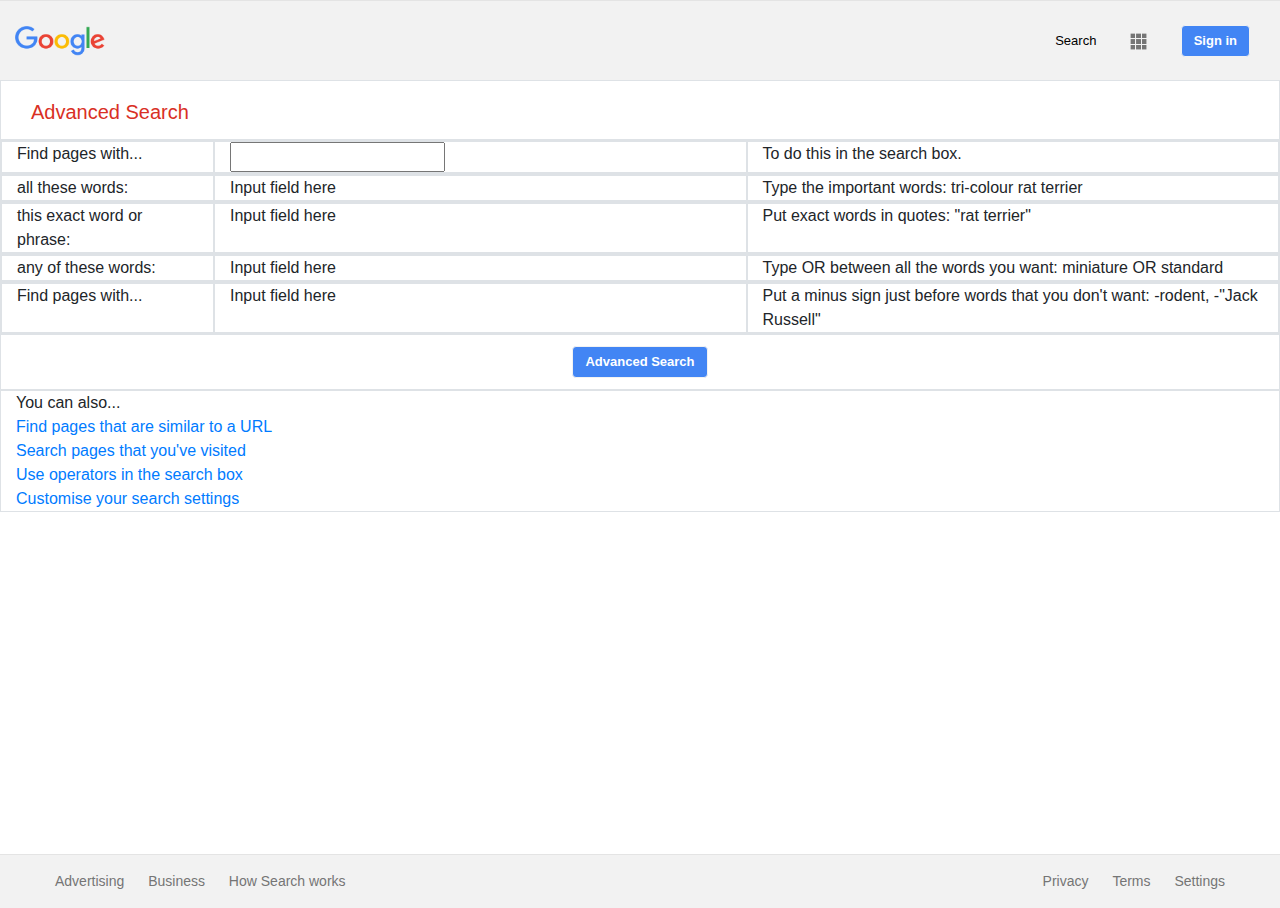
==== advanced.html @ 19ccd0b6 "Progress on file advanced.html" ====
<!-- for reference on google request paramters visit: -->
<!-- https://stenevang.wordpress.com/2013/02/22/google-advanced-power-search-url-request-parameters/ -->
<!-- notes -->
<!-- FIX: improve column nesting on index.html and image.html -->
<!-- FIX: blue button class on images.html, take reference on index.html -->
<!DOCTYPE html>
<html lang="en">
  <head>
    <meta charset="UTF-8">
    <meta name="viewport" content="width=device-width, initial-scale=1.0">
    <!-- Bootstrap libray -->
    <link rel="stylesheet" href="https://maxcdn.bootstrapcdn.com/bootstrap/4.0.0/css/bootstrap.min.css" integrity="sha384-Gn5384xqQ1aoWXA+058RXPxPg6fy4IWvTNh0E263XmFcJlSAwiGgFAW/dAiS6JXm" crossorigin="anonymous">
    <title>Google Advanced Search</title>
    <!-- Tab icon (it only worked with .ico extensions)-->
    <link rel="icon" href="img/googlefevicon.ico" sizes="64x64">
    <link rel="stylesheet" href="style/style-advanced.css">
  </head>
  <body>
    <div class="container-fluid">
      <!-- nav-bar -->
      <div class="row align-items-center nav-bar">
        <div class="col-6 text-left">
        <span><img width="90px" height="30px" src="img/google-main.png" alt="Google" width="272" height="92"></span>
        </div>
        <div class="col-6 text-right">
          <a href="index.html">Search</a>
          <img class="products" src="img/products.png" width="24" height="24">
          <a type="button" href="https://accounts.google.com/signin" class="button-blue">Sign in</a>
        </div>
      </div>
      <!-- main -->
      <div class="row align-content-start main">
        <!-- logo -->
        <div class="col-12 col-logo border">
          <div><label class="logo-subtext">Advanced Search</label></div>
        </div>
        <form action="https://google.com/search">
          <!-- find pages with... -->
          <div class="col-12 border">
            <div class="row">
              <div class="col-2 border">
                Find pages with...
              </div>
              <div class="col-5 border">
                <input  type="text" name="q" maxlength="2048">
              </div>
              <div class="col-5 border">
                To do this in the search box.
              </div>
            </div>
          </div>
          <!-- all these words -->
          <div class="col-12 border">
            <div class="row">
              <div class="col-2 border">
                all these words:
              </div>
              <div class="col-5 border">
                Input field here
              </div>
              <div class="col-5 border">
                Type the important words: tri-colour rat terrier
              </div>
            </div>
          </div>
          <!-- this exact word or phrase -->
          <div class="col-12 border">
            <div class="row">
              <div class="col-2 border">
                this exact word or phrase:
              </div>
              <div class="col-5 border">
                Input field here
              </div>
              <div class="col-5 border">
                Put exact words in quotes: "rat terrier"
              </div>
            </div>
          </div>
          <!-- any of these words -->
          <div class="col-12 border">
            <div class="row">
              <div class="col-2 border">
                any of these words:
              </div>
              <div class="col-5 border">
                Input field here
              </div>
              <div class="col-5 border">
                Type OR between all the words you want: miniature OR standard
              </div>
            </div>
          </div>
          <!-- none of these words -->
          <div class="col-12 border">
            <div class="row">
              <div class="col-2 border">
                Find pages with...
              </div>
              <div class="col-5 border">
                Input field here
              </div>
              <div class="col-5 border">
                Put a minus sign just before words that you don't want: -rodent, -"Jack Russell"
              </div>
            </div>
          </div>
          <!-- advanced search button bar -->
          <div class="col-12 border text-center">
            <button type="submit" href="https://accounts.google.com/signin" class="button-blue">Advanced Search</button>
          </div>
        </form>
        <!-- You can also.. -->
        <div class="col-12 border">
          <div>You can also...</div>
          <div><a href="https://support.google.com/websearch?p=adv_pages_similar&hl=en">Find pages that are similar to a URL</a></div>
          <div><a href="https://support.google.com/websearch?p=adv_pages_visited&hl=en">Search pages that you've visited</a></div>
          <div><a href="https://support.google.com/websearch?p=adv_operators&hl=en">Use operators in the search box</a></div>
          <div><a href="https://www.google.com/preferences?hl=en">Customise your search settings</a></div>
          
        </div>
      </div>
      <!-- footer -->
      <div class="row align-items-center footer">
        <div class="col-6 text-left">
          <a href="https://www.google.com/intl/en_us/ads/?subid=ww-ww-et-g-awa-a-g_hpafoot1_1!o2&amp;utm_source=google.com&amp;utm_medium=referral&amp;utm_campaign=google_hpafooter&amp;fg=1" ping="/url?sa=t&amp;rct=j&amp;source=webhp&amp;url=https://www.google.com/intl/en_us/ads/%3Fsubid%3Dww-ww-et-g-awa-a-g_hpafoot1_1!o2%26utm_source%3Dgoogle.com%26utm_medium%3Dreferral%26utm_campaign%3Dgoogle_hpafooter%26fg%3D1&amp;ved=0ahUKEwiSot_SqaHsAhVYJzQIHSNvB7IQkdQCCBg">Advertising</a>
          <a href="https://www.google.com/services/?subid=ww-ww-et-g-awa-a-g_hpbfoot1_1!o2&amp;utm_source=google.com&amp;utm_medium=referral&amp;utm_campaign=google_hpbfooter&amp;fg=1" ping="/url?sa=t&amp;rct=j&amp;source=webhp&amp;url=https://www.google.com/services/%3Fsubid%3Dww-ww-et-g-awa-a-g_hpbfoot1_1!o2%26utm_source%3Dgoogle.com%26utm_medium%3Dreferral%26utm_campaign%3Dgoogle_hpbfooter%26fg%3D1&amp;ved=0ahUKEwiSot_SqaHsAhVYJzQIHSNvB7IQktQCCBk">Business</a>
          <a href="https://google.com/search/howsearchworks/?fg=1">  How Search works </a>
        </div>
        <div class="col-6 text-right">
          <a href="https://policies.google.com/privacy?hl=en&amp;fg=1" ping="/url?sa=t&amp;rct=j&amp;source=webhp&amp;url=https://policies.google.com/privacy%3Fhl%3Den%26fg%3D1&amp;ved=0ahUKEwiSot_SqaHsAhVYJzQIHSNvB7IQ8awCCBQ">Privacy</a>
          <a href="https://policies.google.com/terms?hl=en&amp;fg=1" ping="/url?sa=t&amp;rct=j&amp;source=webhp&amp;url=https://policies.google.com/terms%3Fhl%3Den%26fg%3D1&amp;ved=0ahUKEwiSot_SqaHsAhVYJzQIHSNvB7IQ8qwCCBU">Terms</a>
          <a href="https://www.google.com/preferences?hl=en" id="fsettl" aria-controls="fsett" aria-expanded="false" aria-haspopup="true" role="button" jsaction="foot.cst" ping="/url?sa=t&amp;rct=j&amp;source=webhp&amp;url=https://www.google.com/preferences%3Fhl%3Den&amp;ved=0ahUKEwiSot_SqaHsAhVYJzQIHSNvB7IQzq0CCBY">Settings</a>
        </div>
      </div>
    </div>
  </body>
</html>
---- style/style-advanced.css ----
/* ******************************** */
/* BODY (viewport) */
/* ******************************** */
body{
  position: absolute;
  width: 100%;
  height: 100%;
  font-family: arial,sans-serif;
}
/* ******************************** */
/* LAYOUT (Using Bootstrap Flexbox)* /
/* ******************************** */
/* Container fluid occupies 
whole viewport */
body>.container-fluid{
  height: 100%;
}
/* Each section occupies a percentage
of the viewport */
.nav-bar{
  height: 80px;
  font-size: 13px;
  background: #f2f2f2;
  border-top: 1px solid #e4e4e4;
}
.main{
  height: 86%;
}
.footer {
  height: 6%;
  background: #f2f2f2;
  border-top: 1px solid #e4e4e4;
  font-size: 14px;
  color: #757575;
  padding: 1px 30px;
}
/* ******************************** */
/* NavBar */
/* ******************************** */

.nav-bar a{
  color: black;
  margin-left: 15px;
  margin-right: 15px;
}

.nav-bar .products{
  color: black;
  margin-left: 15px;
  margin-right: 15px;
  height: 17px;
  width: 17px;
}
.button-blue
{
  line-height: 30px;
  background-color: rgb(66,133,244);
  border: 1px solid #f2f2f2;
  border-radius: 4px;
  color: #ffffff;
  cursor: default;
  font-size: 13px;
  font-weight: bold;
  margin: 11px 4px;
  min-width: 50px;
  padding: 0 12px;
  text-align: center;
}

.nav-bar .button-blue
{
  color: #ffffff;
}
/* ******************************** */
/* Main */
/* ******************************** */
.col-logo{
  margin-top: 0%;
  height: 60px;
}
.col-bar{
  margin-top: 0%;
}
.col-buttons{
  margin-top: 1%;
}
.col-bar .search-bar{
  width: 480px;
  height: 30px;
  padding: 5px 10px;
  border: 0.1px solid #e4e4e4;
  background-color: white;
  border-radius: 20px;
  box-sizing: content-box;
  outline: none; /* removes chrome default 
                 outline when focused */
}
.col-bar .search-bar:hover{
  border: 0px;
  box-shadow: 0 2px 8px 0 rgba(0,0,0,0.2), 
              0 0 0 1px rgba(0,0,0,0.08);
}
.col-bar input{
  width: 50px;
}
.col-bar img
{
  position: relative;
  right: 40px;
}
.col-bar svg{
  position: relative;
  top: 5px;
  left: 40px;
  height:20px;
  fill:currentColor;
  color:gray;
}
.col-buttons button
{
  background-color: #f8f9fa;
  border: 1px solid #f8f9fa;
  border-radius: 4px;
  color: #3c4043;
  font-size: 14px;
  margin: 11px 4px;
  padding: 0 16px;
  line-height: 27px;
  height: 36px;
  min-width: 54px;
  text-align: center;
  cursor: pointer;
}
.col-buttons button:hover
{
  box-shadow: 0 1px 1px 0 rgba(0,0,0,0.2), 
              0 0 0 1px rgba(0,0,0,0.08);
}
/* ******************************** */
/* Footer */
/* ******************************** */
.footer a{
  color: #757575;
  margin-left: 10px;
  margin-right: 10px;
}

/* ******************************** */
/* advanced.html */
/* *****************************s*** */
.logo-subtext
{
  color: #d93025;
  font: 20px arial, sans-serif;
  font-weight: 400;
  position: relative;
  left: 15px;
  top: 20px;
  white-space: nowrap;
}
.main form{
  width: 100%;
}
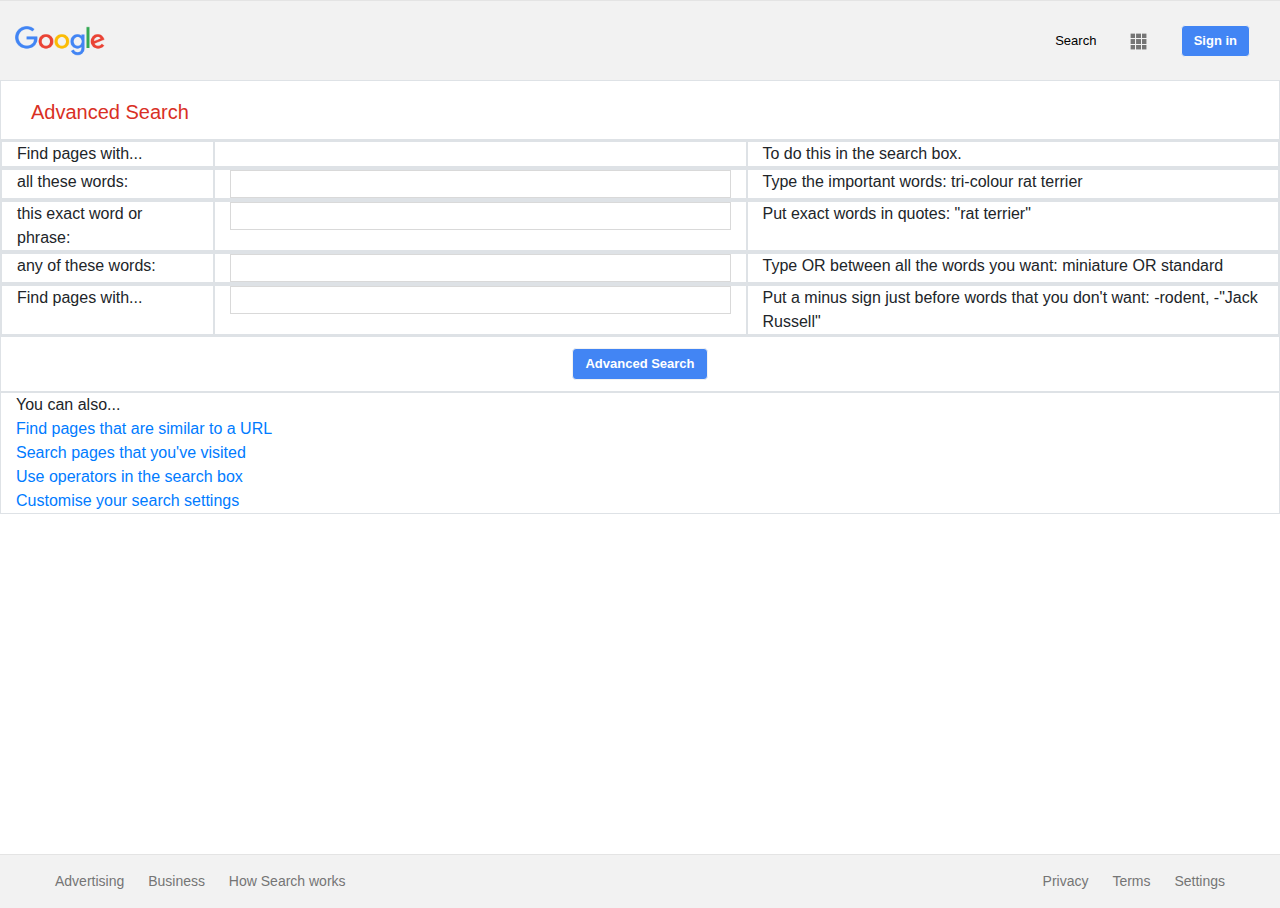
==== commit 97d724ba: "Progress on advanced.html" ====
--- a/advanced.html
+++ b/advanced.html
@@ -42,7 +42,6 @@
                 Find pages with...
               </div>
               <div class="col-5 border">
-                <input  type="text" name="q" maxlength="2048">
               </div>
               <div class="col-5 border">
                 To do this in the search box.
@@ -56,7 +55,7 @@
                 all these words:
               </div>
               <div class="col-5 border">
-                Input field here
+                <input  type="text" name="q" maxlength="2048">
               </div>
               <div class="col-5 border">
                 Type the important words: tri-colour rat terrier
@@ -70,7 +69,7 @@
                 this exact word or phrase:
               </div>
               <div class="col-5 border">
-                Input field here
+                <input  type="text" name="q" maxlength="2048">
               </div>
               <div class="col-5 border">
                 Put exact words in quotes: "rat terrier"
@@ -84,7 +83,7 @@
                 any of these words:
               </div>
               <div class="col-5 border">
-                Input field here
+                <input  type="text" name="q" maxlength="2048">
               </div>
               <div class="col-5 border">
                 Type OR between all the words you want: miniature OR standard
@@ -98,7 +97,7 @@
                 Find pages with...
               </div>
               <div class="col-5 border">
-                Input field here
+                <input  type="text" name="q" maxlength="2048">
               </div>
               <div class="col-5 border">
                 Put a minus sign just before words that you don't want: -rodent, -"Jack Russell"
--- a/style/style-advanced.css
+++ b/style/style-advanced.css
@@ -100,9 +100,6 @@
   box-shadow: 0 2px 8px 0 rgba(0,0,0,0.2), 
               0 0 0 1px rgba(0,0,0,0.08);
 }
-.col-bar input{
-  width: 50px;
-}
 .col-bar img
 {
   position: relative;
@@ -160,4 +157,9 @@
 }
 .main form{
   width: 100%;
+}
+.main input{
+  width: 100%;
+  border: solid 0.1px rgb(217, 217, 217);
+  border-radius: 0px;
 }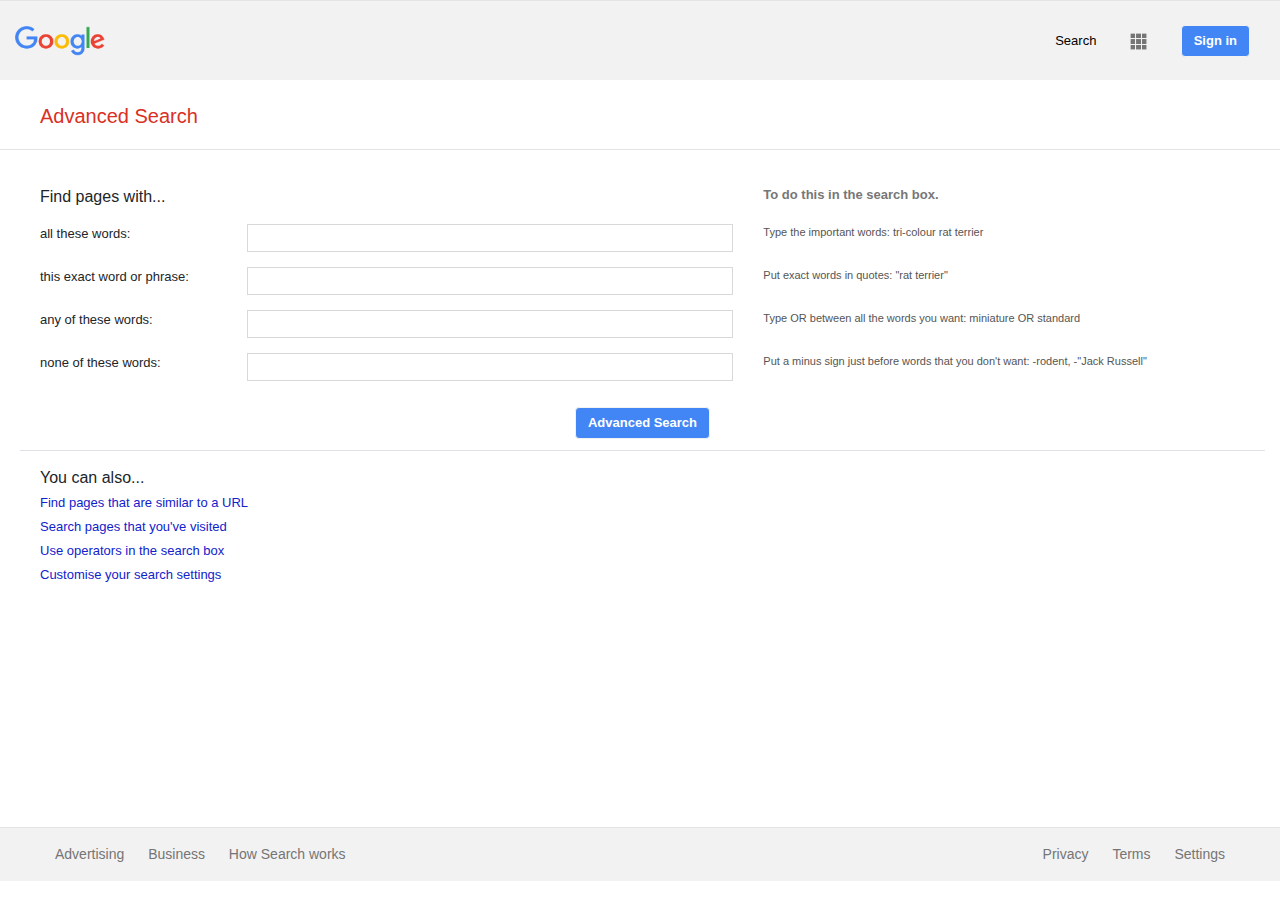
==== commit 4d8cefa8: "FIX: updated html element nesting for all files" ====
--- a/advanced.html
+++ b/advanced.html
@@ -1,8 +1,5 @@
 <!-- for reference on google request paramters visit: -->
 <!-- https://stenevang.wordpress.com/2013/02/22/google-advanced-power-search-url-request-parameters/ -->
-<!-- notes -->
-<!-- FIX: improve column nesting on index.html and image.html -->
-<!-- FIX: blue button class on images.html, take reference on index.html -->
 <!DOCTYPE html>
 <html lang="en">
   <head>
@@ -12,7 +9,7 @@
     <link rel="stylesheet" href="https://maxcdn.bootstrapcdn.com/bootstrap/4.0.0/css/bootstrap.min.css" integrity="sha384-Gn5384xqQ1aoWXA+058RXPxPg6fy4IWvTNh0E263XmFcJlSAwiGgFAW/dAiS6JXm" crossorigin="anonymous">
     <title>Google Advanced Search</title>
     <!-- Tab icon (it only worked with .ico extensions)-->
-    <link rel="icon" href="img/googlefevicon.ico" sizes="64x64">
+    <link rel="icon" sizes="64x64" href="img/googlefevicon.ico" >
     <link rel="stylesheet" href="style/style-advanced.css">
   </head>
   <body>
@@ -31,92 +28,93 @@
       <!-- main -->
       <div class="row align-content-start main">
         <!-- logo -->
-        <div class="col-12 col-logo border">
-          <div><label class="logo-subtext">Advanced Search</label></div>
+        <div class="col-12 col-logo padding">
+          <div class="padding"><label class="logo-subtext">Advanced Search</label></div>
         </div>
-        <form action="https://google.com/search">
-          <!-- find pages with... -->
-          <div class="col-12 border">
-            <div class="row">
-              <div class="col-2 border">
-                Find pages with...
-              </div>
-              <div class="col-5 border">
-              </div>
-              <div class="col-5 border">
-                To do this in the search box.
+        <div class="col-12 col-form padding">
+          <form action="https://google.com/search">
+            <!-- find pages with... -->
+            <div class="col-12 margins padding">
+              <div class="row">
+                <div class="col-2">
+                  Find pages with...
+                </div>
+                <div class="col-5">
+                </div>
+                <div class="col-5 description-bold">
+                  To do this in the search box.
+                </div>
               </div>
             </div>
-          </div>
-          <!-- all these words -->
-          <div class="col-12 border">
-            <div class="row">
-              <div class="col-2 border">
-                all these words:
-              </div>
-              <div class="col-5 border">
-                <input  type="text" name="q" maxlength="2048">
-              </div>
-              <div class="col-5 border">
-                Type the important words: tri-colour rat terrier
+            <!-- all these words -->
+            <div class="col-12 margins padding">
+              <div class="row">
+                <div class="col-2 criteria">
+                  all these words:
+                </div>
+                <div class="col-5">
+                  <input  type="text" name="as_q" maxlength="2048">
+                </div>
+                <div class="col-5 description">
+                  Type the important words: tri-colour rat terrier
+                </div>
               </div>
             </div>
-          </div>
-          <!-- this exact word or phrase -->
-          <div class="col-12 border">
-            <div class="row">
-              <div class="col-2 border">
-                this exact word or phrase:
-              </div>
-              <div class="col-5 border">
-                <input  type="text" name="q" maxlength="2048">
-              </div>
-              <div class="col-5 border">
-                Put exact words in quotes: "rat terrier"
+            <!-- this exact word or phrase -->
+            <div class="col-12 margins padding">
+              <div class="row">
+                <div class="col-2 criteria">
+                  this exact word or phrase:
+                </div>
+                <div class="col-5">
+                  <input  type="text" name="as_epq" maxlength="2048">
+                </div>
+                <div class="col-5 description">
+                  Put exact words in quotes: "rat terrier"
+                </div>
               </div>
             </div>
-          </div>
-          <!-- any of these words -->
-          <div class="col-12 border">
-            <div class="row">
-              <div class="col-2 border">
-                any of these words:
-              </div>
-              <div class="col-5 border">
-                <input  type="text" name="q" maxlength="2048">
-              </div>
-              <div class="col-5 border">
-                Type OR between all the words you want: miniature OR standard
+            <!-- any of these words -->
+            <div class="col-12 margins padding">
+              <div class="row">
+                <div class="col-2 criteria">
+                  any of these words:
+                </div>
+                <div class="col-5">
+                  <input  type="text" name="as_oq" maxlength="2048">
+                </div>
+                <div class="col-5 description">
+                  Type OR between all the words you want: miniature OR standard
+                </div>
               </div>
             </div>
-          </div>
-          <!-- none of these words -->
-          <div class="col-12 border">
-            <div class="row">
-              <div class="col-2 border">
-                Find pages with...
-              </div>
-              <div class="col-5 border">
-                <input  type="text" name="q" maxlength="2048">
-              </div>
-              <div class="col-5 border">
-                Put a minus sign just before words that you don't want: -rodent, -"Jack Russell"
+            <!-- none of these words -->
+            <div class="col-12 margins padding">
+              <div class="row">
+                <div class="col-2 criteria">
+                  none of these words:
+                </div>
+                <div class="col-5">
+                  <input  type="text" name="as_eq" maxlength="2048">
+                </div>
+                <div class="col-5 description">
+                  Put a minus sign just before words that you don't want: -rodent, -"Jack Russell"
+                </div>
               </div>
             </div>
-          </div>
-          <!-- advanced search button bar -->
-          <div class="col-12 border text-center">
-            <button type="submit" href="https://accounts.google.com/signin" class="button-blue">Advanced Search</button>
-          </div>
-        </form>
+            <!-- advanced search button bar -->
+            <div class="col-12 text-center border-bottom">
+              <button type="submit" class="button-blue">Advanced Search</button>
+            </div>
+          </form>
+        </div>
         <!-- You can also.. -->
-        <div class="col-12 border">
-          <div>You can also...</div>
-          <div><a href="https://support.google.com/websearch?p=adv_pages_similar&hl=en">Find pages that are similar to a URL</a></div>
-          <div><a href="https://support.google.com/websearch?p=adv_pages_visited&hl=en">Search pages that you've visited</a></div>
-          <div><a href="https://support.google.com/websearch?p=adv_operators&hl=en">Use operators in the search box</a></div>
-          <div><a href="https://www.google.com/preferences?hl=en">Customise your search settings</a></div>
-          
+        <div class="col-12 padding margins" >
+          <div class="padding">You can also...</div>
+          <div class="link padding"><a href="https://support.google.com/websearch?p=adv_pages_similar&hl=en">Find pages that are similar to a URL</a></div>
+          <div class="link padding"><a href="https://support.google.com/websearch?p=adv_pages_visited&hl=en">Search pages that you've visited</a></div>
+          <div class="link padding"><a href="https://support.google.com/websearch?p=adv_operators&hl=en">Use operators in the search box</a></div>
+          <div class="link padding"><a href="https://www.google.com/preferences?hl=en">Customise your search settings</a></div>
         </div>
       </div>
       <!-- footer -->
--- a/style/style-advanced.css
+++ b/style/style-advanced.css
@@ -24,7 +24,7 @@
   border-top: 1px solid #e4e4e4;
 }
 .main{
-  height: 86%;
+  height: 83%;
 }
 .footer {
   height: 6%;
@@ -75,8 +75,9 @@
 /* Main */
 /* ******************************** */
 .col-logo{
-  margin-top: 0%;
-  height: 60px;
+  height: 70px;
+  border-bottom: solid 1px #e4e4e4;
+  margin-bottom: 20px;
 }
 .col-bar{
   margin-top: 0%;
@@ -151,15 +152,53 @@
   font: 20px arial, sans-serif;
   font-weight: 400;
   position: relative;
-  left: 15px;
-  top: 20px;
+  top: 25px;
   white-space: nowrap;
 }
-.main form{
-  width: 100%;
-}
+
 .main input{
   width: 100%;
   border: solid 0.1px rgb(217, 217, 217);
   border-radius: 0px;
+}
+
+.margins
+{
+  margin-top: 15px;
+  margin-bottom: 15px;
+  
+}
+
+.criteria
+{
+  font-size: 13px;
+}
+
+.description
+{
+  color: rgb(85, 85, 85);
+  font-size: 11px;
+}
+
+.padding
+{
+  padding-left: 20px;
+}
+
+.description-bold
+{
+  color: rgb(119, 119, 119);
+  font-size: 13px;
+  font-weight: 700;;
+}
+
+.border-bottom
+{
+  border-bottom: solid 1px #e4e4e4;
+}
+
+.link a
+{
+  color: rgb(17, 34, 204);
+  font-size: 13px;
 }